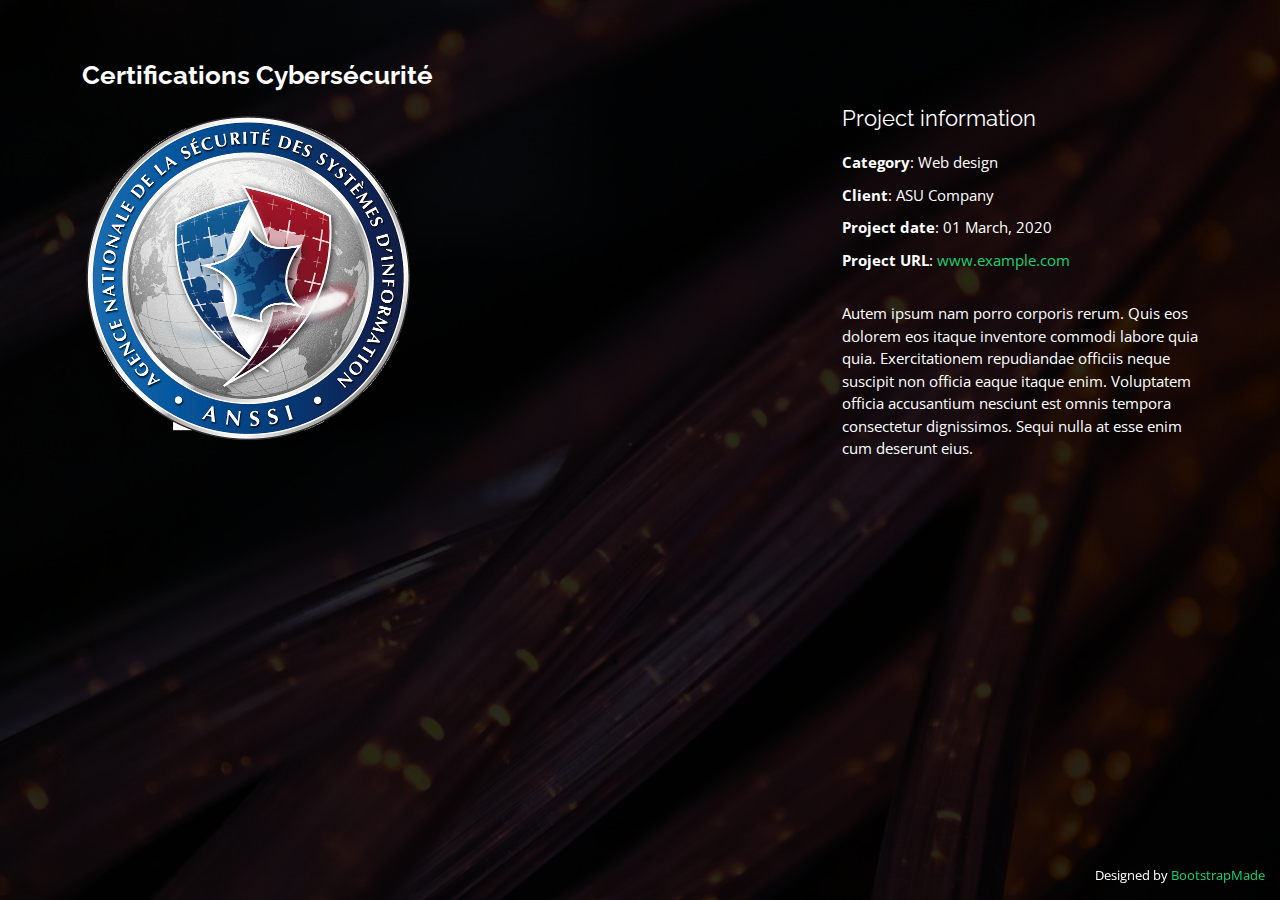
==== portfolio-details-cyber.html @ d53972fd "améliorations pages certifs" ====
<!DOCTYPE html>
<html lang="en">

<head>
  <meta charset="utf-8">
  <meta content="width=device-width, initial-scale=1.0" name="viewport">

  <title>Certifications Web</title>
  <meta content="" name="description">
  <meta content="" name="keywords">

  <!-- Favicons -->
  <link href="assets/img/favicon.png" rel="icon">
  <link href="assets/img/apple-touch-icon.png" rel="apple-touch-icon">

  <!-- Google Fonts -->
  <link href="https://fonts.googleapis.com/css?family=Open+Sans:300,300i,400,400i,600,600i,700,700i|Raleway:300,300i,400,400i,500,500i,600,600i,700,700i|Poppins:300,300i,400,400i,500,500i,600,600i,700,700i" rel="stylesheet">

  <!-- Vendor CSS Files -->
  <link href="assets/vendor/bootstrap/css/bootstrap.min.css" rel="stylesheet">
  <link href="assets/vendor/bootstrap-icons/bootstrap-icons.css" rel="stylesheet">
  <link href="assets/vendor/boxicons/css/boxicons.min.css" rel="stylesheet">
  <link href="assets/vendor/glightbox/css/glightbox.min.css" rel="stylesheet">
  <link href="assets/vendor/remixicon/remixicon.css" rel="stylesheet">
  <link href="assets/vendor/swiper/swiper-bundle.min.css" rel="stylesheet">

  <!-- Template Main CSS File -->
  <link href="assets/css/style.css" rel="stylesheet">

  <!-- =======================================================
  * Template Name: Personal
  * Updated: Mar 10 2023 with Bootstrap v5.2.3
  * Template URL: https://bootstrapmade.com/personal-free-resume-bootstrap-template/
  * Author: BootstrapMade.com
  * License: https://bootstrapmade.com/license/
  ======================================================== -->
</head>

<body>

  <main id="main">

    <!-- ======= Portfolio Details ======= -->
    <div id="portfolio-details" class="portfolio-details">
      <div class="container">

        <div class="row">

          <div class="col-lg-8">
            <h2 class="portfolio-title">Certifications Cybersécurité</h2>

            <div class="portfolio-details-slider swiper">
              <div class="swiper-wrapper align-items-center">

                <div class="swiper-slide">
                  <img src="assets/img/certifications/anssi.png" alt="">
                </div>

              </div>
              <div class="swiper-pagination"></div>
            </div>

          </div>

          <div class="col-lg-4 portfolio-info">
            <h3>Project information</h3>
            <ul>
              <li><strong>Category</strong>: Web design</li>
              <li><strong>Client</strong>: ASU Company</li>
              <li><strong>Project date</strong>: 01 March, 2020</li>
              <li><strong>Project URL</strong>: <a href="#">www.example.com</a></li>
            </ul>

            <p>
              Autem ipsum nam porro corporis rerum. Quis eos dolorem eos itaque inventore commodi labore quia quia. Exercitationem repudiandae officiis neque suscipit non officia eaque itaque enim. Voluptatem officia accusantium nesciunt est omnis tempora consectetur dignissimos. Sequi nulla at esse enim cum deserunt eius.
            </p>
          </div>

        </div>

      </div>
    </div><!-- End Portfolio Details -->

  </main><!-- End #main -->

  <div class="credits">
    <!-- All the links in the footer should remain intact. -->
    <!-- You can delete the links only if you purchased the pro version. -->
    <!-- Licensing information: https://bootstrapmade.com/license/ -->
    <!-- Purchase the pro version with working PHP/AJAX contact form: https://bootstrapmade.com/personal-free-resume-bootstrap-template/ -->
    Designed by <a href="https://bootstrapmade.com/">BootstrapMade</a>
  </div>

  <!-- Vendor JS Files -->
  <script src="assets/vendor/purecounter/purecounter_vanilla.js"></script>
  <script src="assets/vendor/bootstrap/js/bootstrap.bundle.min.js"></script>
  <script src="assets/vendor/glightbox/js/glightbox.min.js"></script>
  <script src="assets/vendor/isotope-layout/isotope.pkgd.min.js"></script>
  <script src="assets/vendor/swiper/swiper-bundle.min.js"></script>
  <script src="assets/vendor/waypoints/noframework.waypoints.js"></script>
  <script src="assets/vendor/php-email-form/validate.js"></script>

  <!-- Template Main JS File -->
  <script src="assets/js/main.js"></script>

</body>

</html>
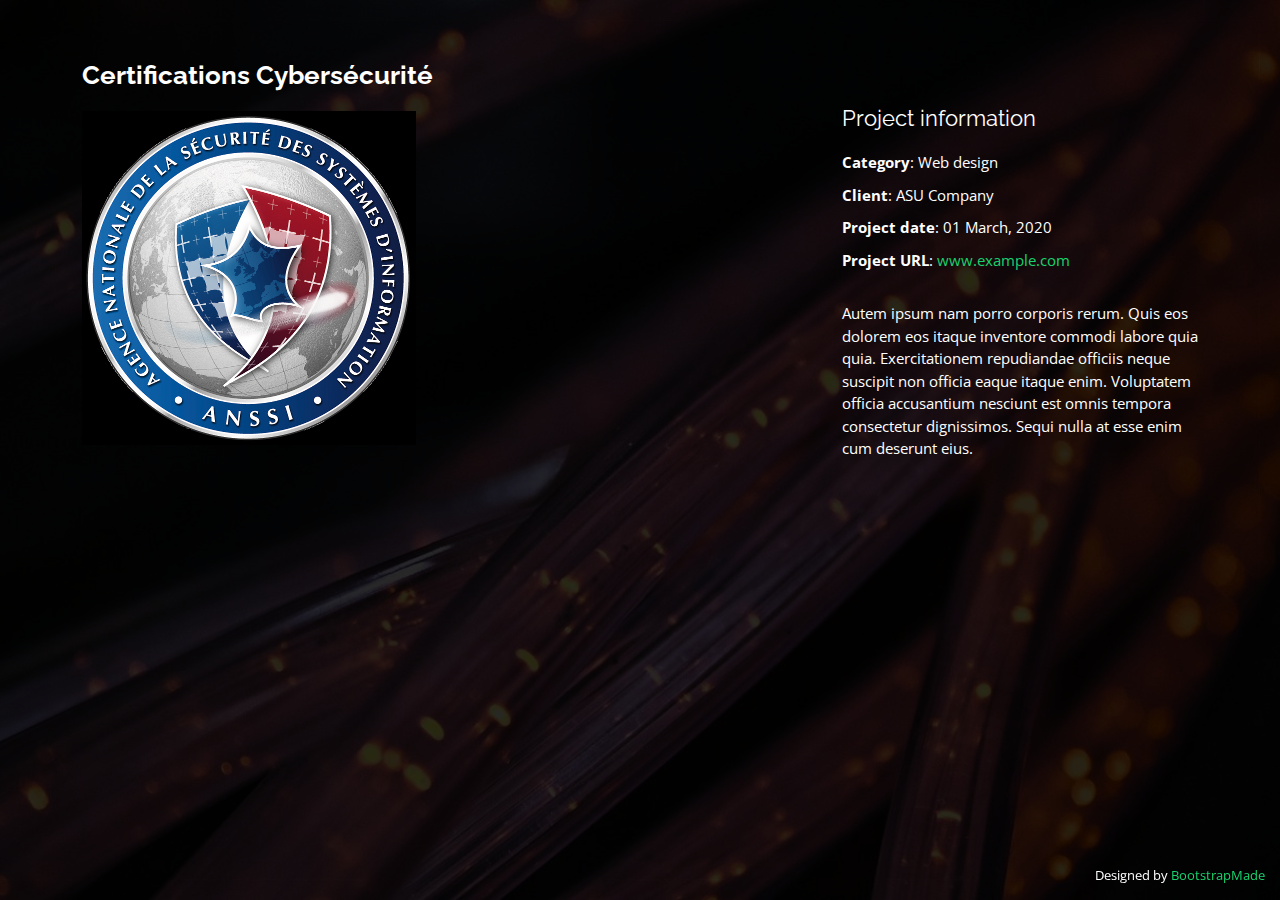
==== commit 79886cb7: "PHP + lecteur pdf et documentations" ====
--- a/portfolio-details-cyber.html
+++ b/portfolio-details-cyber.html
@@ -1,5 +1,5 @@
 <!DOCTYPE html>
-<html lang="en">
+<html lang="fr">
 
 <head>
   <meta charset="utf-8">
--- a/assets/css/style.css
+++ b/assets/css/style.css
@@ -933,6 +933,10 @@
   height : 12rem;
 }
 
+.returnButton {
+  margin-top: -1rem;
+}
+
 /*--------------------------------------------------------------
 # Portfolio Details
 --------------------------------------------------------------*/
@@ -944,7 +948,10 @@
   right: 0;
   top: 0;
   bottom: 0;
-  overflow-y: auto;
+}
+
+.overFlow {
+  overflow-y: hidden;
 }
 
 .portfolio-details .container {
